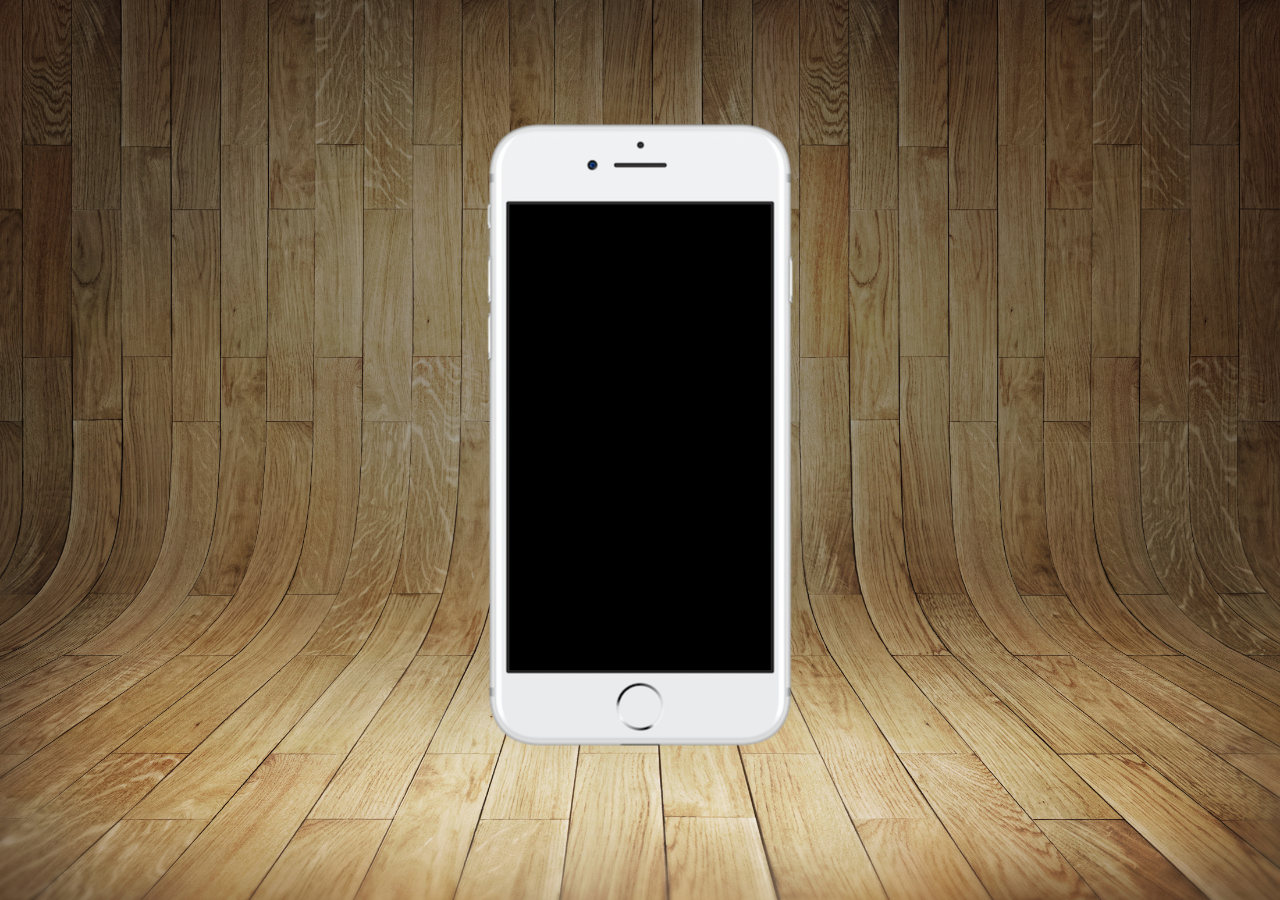
==== pacote-d013/index.html @ 8aa1d6d6 "ATUALIZAR" ====
<!DOCTYPE html>
<html lang="en">
<head>
    <meta charset="UTF-8">
    <meta name="viewport" content="width=device-width, initial-scale=1.0">
    <link rel="shortcut icon" href="favicon.ico" type="image/x-icon">
    <link rel="stylesheet" href="estilos/style.css">
    <title>projetos redes sociais</title>
</head>
<body>
    <main>
        <section id="telefone">
            <iframe src="home.html" name="tele" id="tela" frameborder="0"></iframe>
        </section>
        <section id="redes-sociais">

        </section>
    </main>
</body>
</html>
---- pacote-d013/estilos/style.css ----
@charset "UTF-8";

* {
    margin: 0px;
    padding: 0px;
    font-family: Arial, Helvetica, sans-serif;
}

html, body {
    height: 100vh;
    width: 100vw;
    background-color: black;
}

body {
    background: url('../imagens/fundo-madeira.jpg') no-repeat top center;
    background-size: cover;
    background-attachment: fixed;
}

main {
    position: relative;
    height: 100vh;
}

section#telefone {
    position: absolute;
    top: 50%;
    left: 50%;
    transform: translate(-50%, -50%);
    height: 657px;
    width: 311px;
    background: url('../imagens/frame-iphone.png') no-repeat;
}

iframe#tela {
    position: relative;
    top: 80px;
    left: 22px;
    width: 270px;
    height: 471px;
}
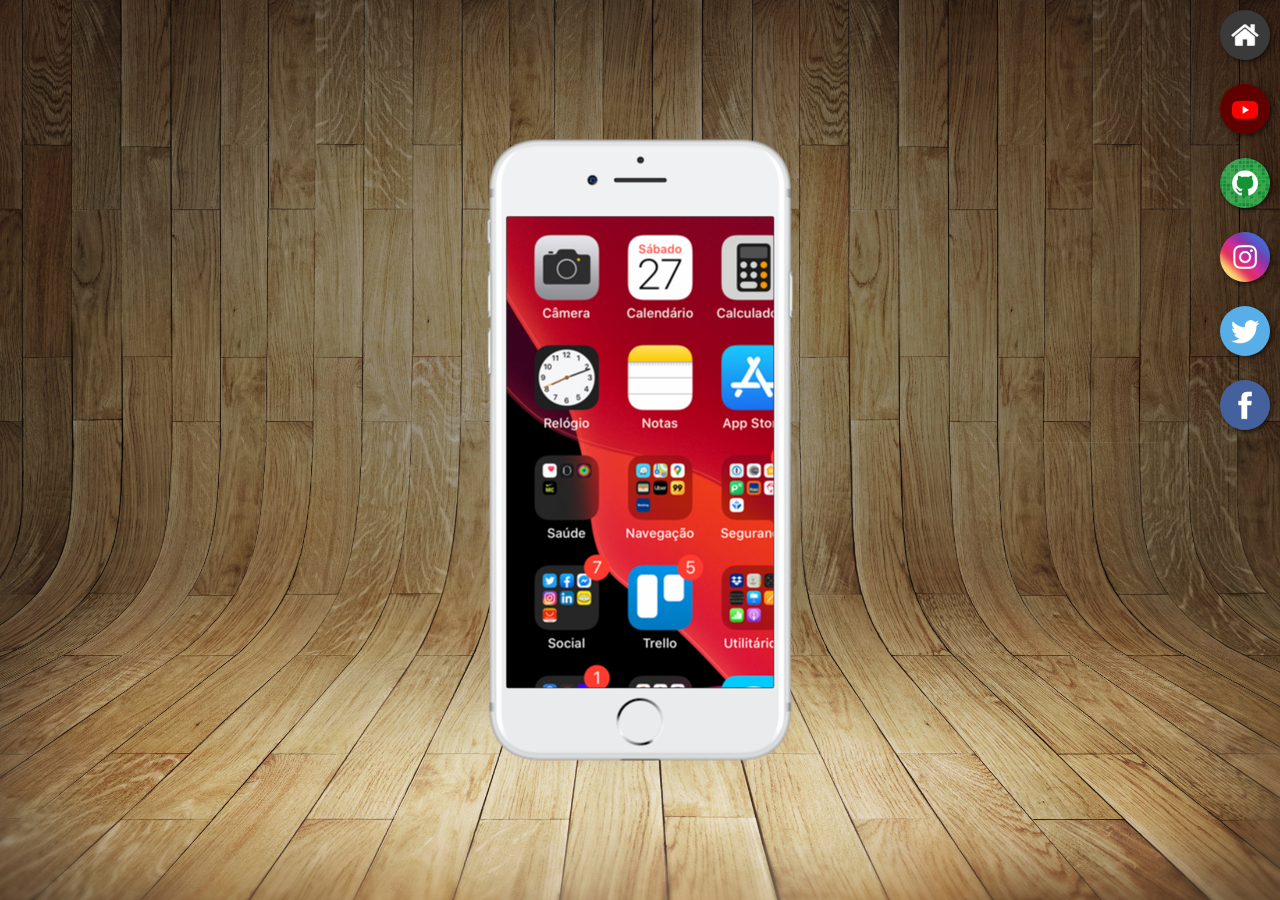
==== commit bb4b21cc: "atualizar" ====
--- a/pacote-d013/index.html
+++ b/pacote-d013/index.html
@@ -10,9 +10,15 @@
 <body>
     <main>
         <section id="telefone">
-            <iframe src="home.html" name="tele" id="tela" frameborder="0"></iframe>
+            <iframe src="imagens/tela-home.jpg" name="tele" id="tela" frameborder="0"></iframe>
         </section>
         <section id="redes-sociais">
+            <a href="home.html" target="tela"><img src="imagens/logo-home.jpg" alt="home"></a><br>
+            <a href="youtube.html" target="tela"><img src="imagens/logo-youtube.jpg" alt="youtube"></a><br>
+            <a href="Github.html" target="tela"><img src="imagens/logo-github.jpg" alt="Github"></a><br>
+            <a href="#" target="tela"><img src="imagens/logo-instagram.jpg" alt="instagram"></a><br>
+            <a href="#" target="tela"><img src="imagens/logo-twitter.jpg" alt="twitter"></a><br>
+            <a href="#" target="tela"><img src="imagens/logo-facebook.jpg" alt="facebook"></a><br>
 
         </section>
     </main>
--- a/pacote-d013/estilos/style.css
+++ b/pacote-d013/estilos/style.css
@@ -28,7 +28,7 @@
     top: 50%;
     left: 50%;
     transform: translate(-50%, -50%);
-    height: 657px;
+    height: 627px;
     width: 311px;
     background: url('../imagens/frame-iphone.png') no-repeat;
 }
@@ -37,6 +37,26 @@
     position: relative;
     top: 80px;
     left: 22px;
-    width: 270px;
+    width: 267px;
     height: 471px;
+}
+
+section#redes-sociais  {
+   text-align: right;
+}
+
+section#redes-sociais img {
+    width: 50px;
+    height: 50px;
+    margin: 10px;
+    border-radius: 50%;
+    box-shadow: 2px 2px 5px rgba(0, 0, 0, 0.589);
+    box-sizing: border-box;
+}
+
+section#redes-sociais img:hover {
+    border: 2px solid rgba(255, 255, 255, 0.534);
+    transform: translate(-2px, -2px);
+    box-shadow: 5px 5px 10px rgba(0, 0, 0, 0.658);
+    transition: transform .3;
 }
